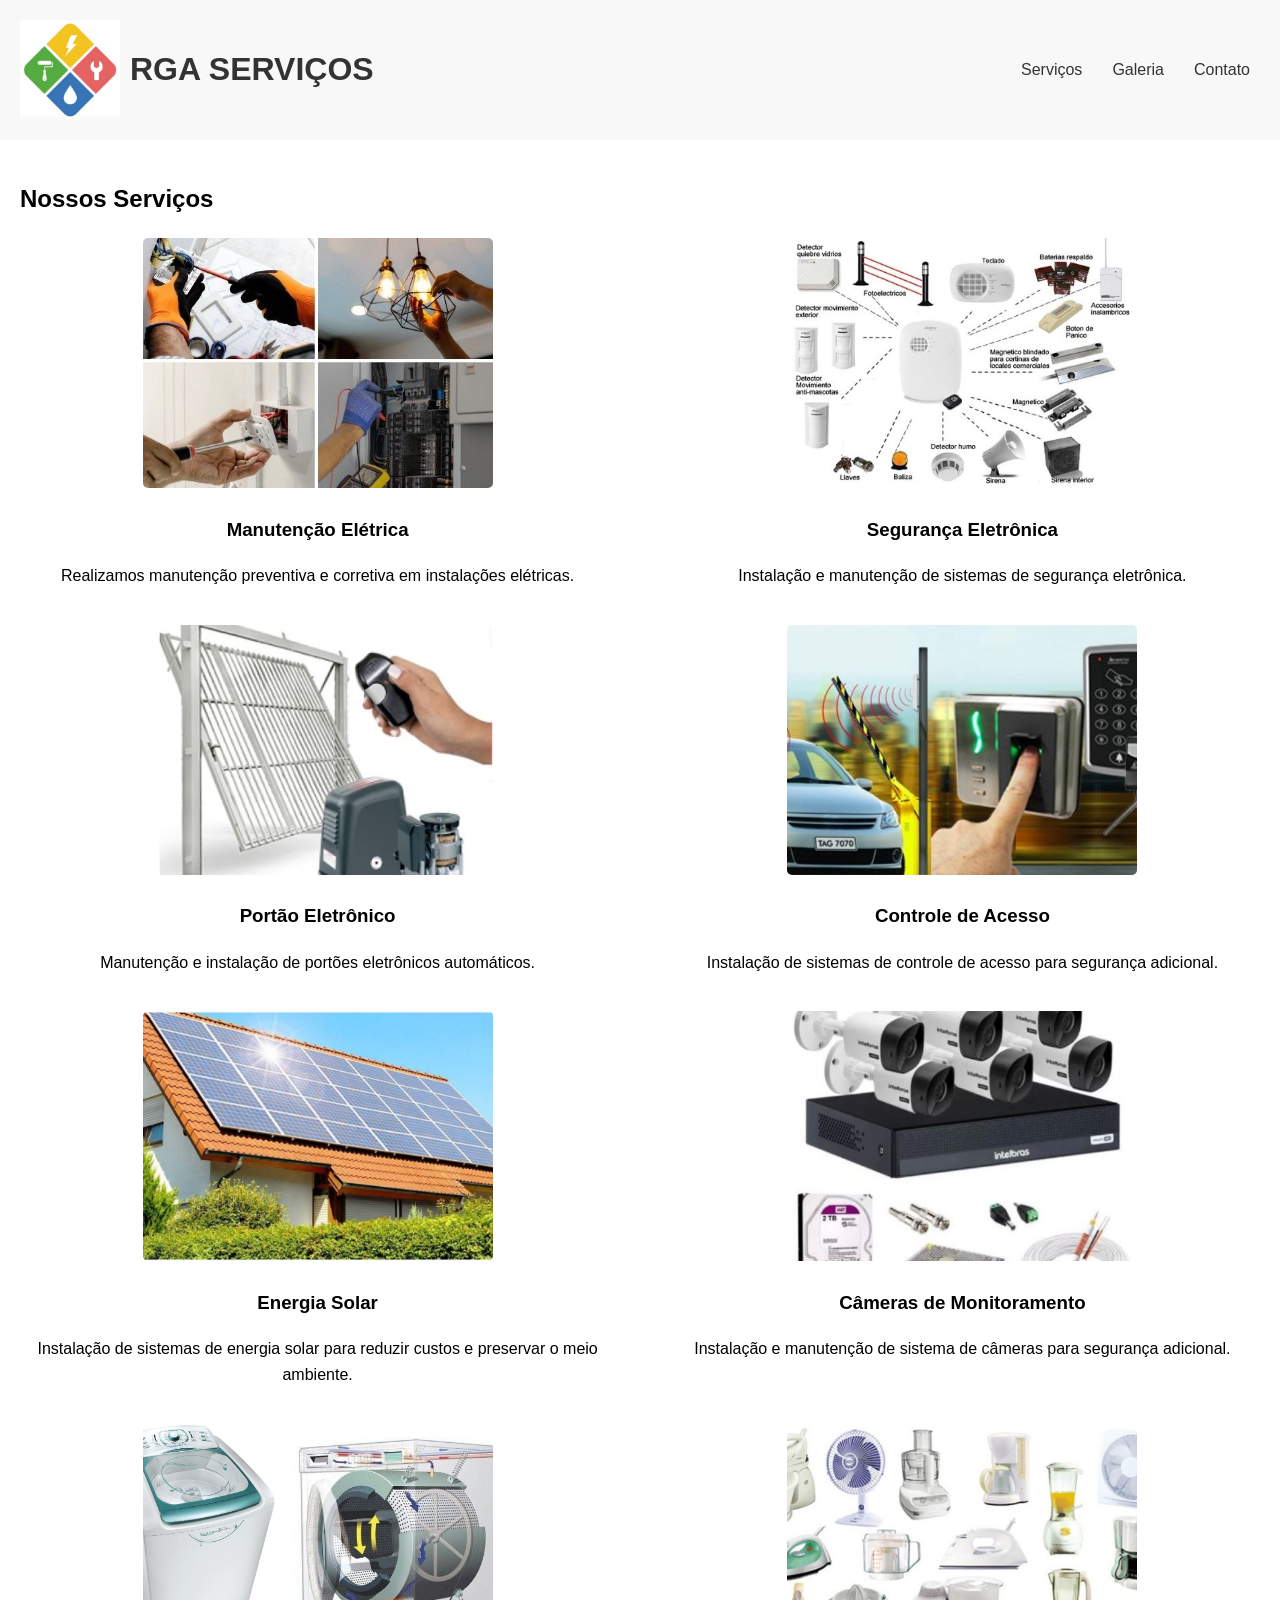
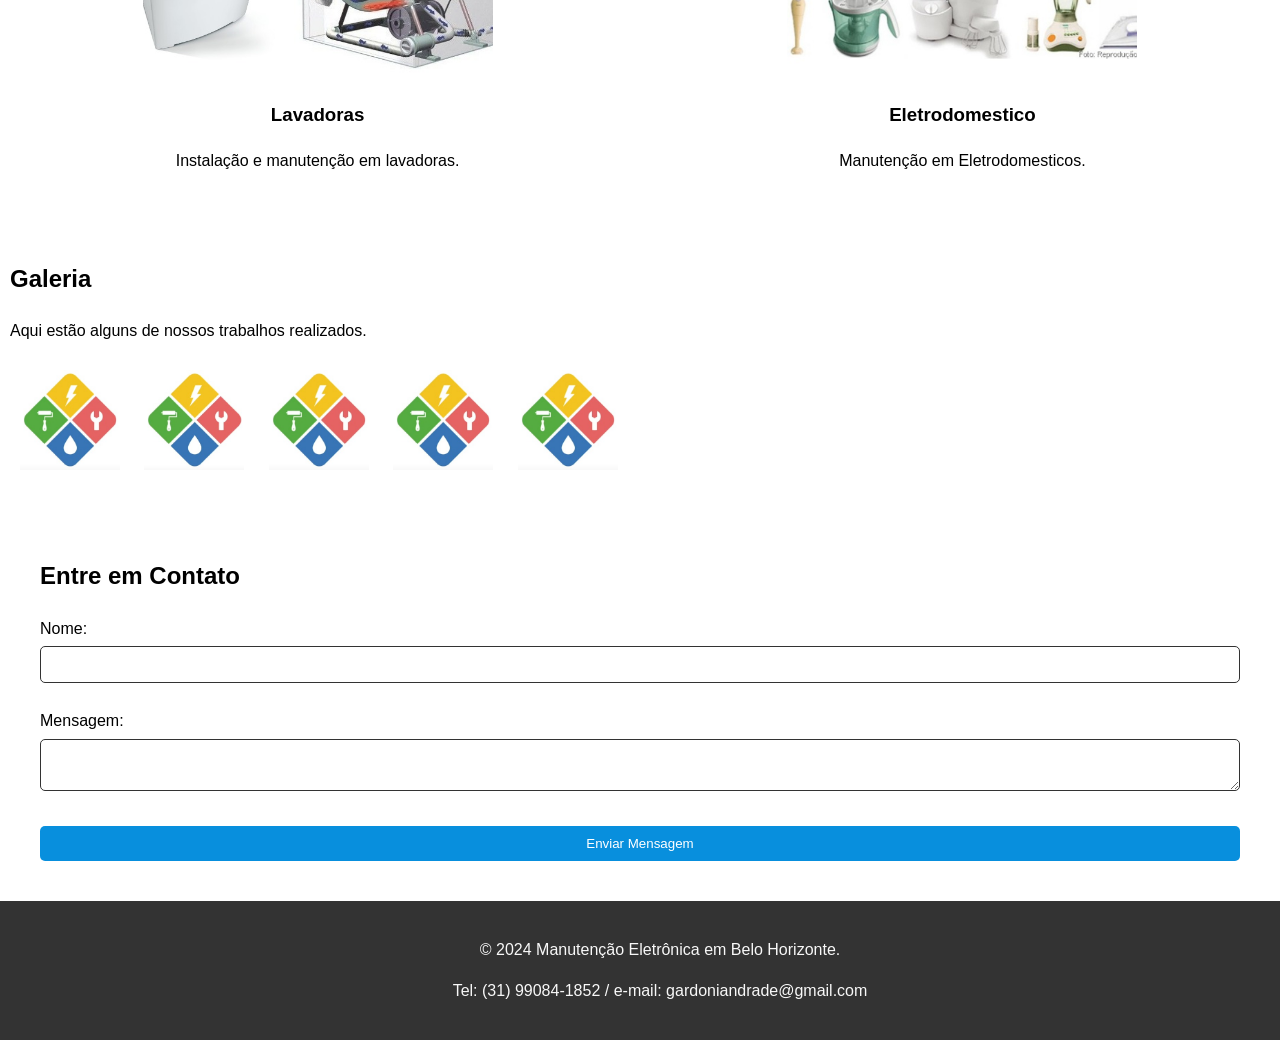
==== index.html @ 77ceaa37 "Add files via upload" ====
<!DOCTYPE html>
<html lang="pt-BR">
<head>
    <meta charset="UTF-8">
    <meta name="viewport" content="width=device-width, initial-scale=1.0">
    <link rel="stylesheet" href="style.css">
    <title>Manutenção Eletrônica</title>
    <script>
        function enviarMensagem(event) {
            event.preventDefault(); // Impede o envio tradicional do formulário

            // Captura os valores dos campos de nome e mensagem
            var nome = document.getElementById('nome').value;
            var mensagem = document.getElementById('mensagem').value;

            // Formata o texto para o link do WhatsApp
            var textoFormatado = encodeURIComponent("Meu nome é " + nome + ". " + mensagem);

            // Define o número de WhatsApp e gera o link com a mensagem
            var numeroWhatsApp = "5531990841852"; // Número com código do país (55) e código de área
            var linkWhatsApp = "https://wa.me/" + numeroWhatsApp + "?text=" + textoFormatado;

            // Redireciona o usuário para o WhatsApp
            window.open(linkWhatsApp, '_blank');

            // Limpar os campos após o envio
            limparCampos();
        }

        function limparCampos() {
            document.getElementById("nome").value = "";
            document.getElementById("mensagem").value = "";
        }
    </script>
</head>
<body>
    <header>
        <div class="logo-container">
            <img src="logo1.png" alt="Logo da Empresa" class="logo" style="width: 100px; height: 100px; object-fit: cover;">
            <h1>RGA SERVIÇOS</h1>
        </div>
        <nav>
            <ul>
                <li><a href="#servicos">Serviços</a></li>
                <li><a href="#galeria">Galeria</a></li>
                <li><a href="#contato">Contato</a></li>
            </ul>
        </nav>
    </header>
    
    <section id="servicos">
        <h2>Nossos Serviços</h2>
        <div class="servicos-container">
            <div class="servico">
                <img src="img01.jpg" alt="Manutenção Elétrica" style="width: 350px; height: 250px; object-fit: cover;">
                <h3>Manutenção Elétrica</h3>
                <p>Realizamos manutenção preventiva e corretiva em instalações elétricas.</p>
            </div>
            <div class="servico">
                <img src="img02.jpg" alt="Segurança Eletrônica" style="width: 350px; height: 250px; object-fit: cover;">
                <h3>Segurança Eletrônica</h3>
                <p>Instalação e manutenção de sistemas de segurança eletrônica.</p>
            </div>
            <div class="servico">
                <img src="img03.jpg" alt="Portão Eletrônico" style="width: 350px; height: 250px; object-fit: cover;">
                <h3>Portão Eletrônico</h3>
                <p>Manutenção e instalação de portões eletrônicos automáticos.</p>
            </div>
            <div class="servico">
                <img src="img04.jpg" alt="Controle de Acesso" style="width: 350px; height: 250px; object-fit: cover;">
                <h3>Controle de Acesso</h3>
                <p>Instalação de sistemas de controle de acesso para segurança adicional.</p>
            </div>
            <div class="servico">
                <img src="img05.jpeg" alt="Energia Solar" style="width: 350px; height: 250px; object-fit: cover;">
                <h3>Energia Solar</h3>
                <p>Instalação de sistemas de energia solar para reduzir custos e preservar o meio ambiente.</p>
            </div>
            <div class="servico">
                <img src="img06.jpg" alt="Câmeras" style="width: 350px; height: 250px; object-fit: cover;">
                <h3>Câmeras de Monitoramento</h3>
                <p>Instalação e manutenção de sistema de câmeras para segurança adicional.</p>
            </div>
            <div class="servico">
                <img src="img07.jpeg" alt="Lavadora" style="width: 350px; height: 250px; object-fit: cover;">
                <h3>Lavadoras</h3>
                <p>Instalação e manutenção em lavadoras.</p>
            </div>

            <div class="servico">
                <img src="img08.jpeg" alt="Eletrodomestico" style="width: 350px; height: 250px; object-fit: cover;">
                <h3>Eletrodomestico</h3>
                <p>Manutenção em Eletrodomesticos.</p>
        </div>
    </section>

    <section id="galeria">
        <h2>Galeria</h2>
        <p>Aqui estão alguns de nossos trabalhos realizados.</p>
        <div class="galeria-imagens">
            <img src="logo1.png" alt="Projeto 1" style="width: 100px; height: 100px; object-fit: cover;">
            <img src="logo1.png" alt="Projeto 2" style="width: 100px; height: 100px; object-fit: cover;">
            <img src="logo1.png" alt="Projeto 3" style="width: 100px; height: 100px; object-fit: cover;">
            <img src="logo1.png" alt="Projeto 4" style="width: 100px; height: 100px; object-fit: cover;">
            <img src="logo1.png" alt="Projeto 5" style="width: 100px; height: 100px; object-fit: cover;">
        </div>
    </section>

    <section id="contato">
        <h2>Entre em Contato</h2>
        <form onsubmit="enviarMensagem(event);">
            <label for="nome">Nome:</label>
            <input type="text" id="nome" name="nome" required>
    
            <label for="mensagem">Mensagem:</label>
            <textarea id="mensagem" name="mensagem" required></textarea>
    
            <button type="submit" class="whatsapp-button">Enviar Mensagem</button>
        </form>
    </section>
    
    <footer>
        <p>&copy; 2024 Manutenção Eletrônica em Belo Horizonte.</p>
        <p>Tel: (31) 99084-1852 / e-mail: gardoniandrade@gmail.com </p>
    </footer>
</body>
</html>
---- style.css ----
body {
    font-family: Arial, sans-serif; /* Define a fonte padrão do site */
    line-height: 1.6; /* Melhora a legibilidade do texto */
    margin: 0; /* Remove margens padrão */
    padding: 0; /* Remove preenchimento padrão */
}


#contato {
    padding: 20px; /* Espaçamento interno */
    margin: 20px; /* Margem externa */
}


header {
    background: #f1efef; /* Cor de fundo do cabeçalho */
    color: #333; /* Cor do texto no cabeçalho */
    padding: 10px 0; /* Espaçamento acima e abaixo do cabeçalho */
    text-align: center; /* Centraliza o texto do cabeçalho */
}


nav ul {
    list-style: none; /* Remove os marcadores da lista */
    padding: 0; /* Remove preenchimento padrão */
}

nav ul li {
    display: inline; /* Exibe os itens da lista em linha */
    margin-right: 10px; /* Espaçamento entre os itens da lista */
}

nav ul li a {
    color: #fff; /* Cor dos links de navegação */
    text-decoration: none; /* Remove o sublinhado dos links */
}

#servicos {
    padding: 20px; /* Espaçamento dentro da seção de serviços */
}

.servicos-container {
    display: flex; /* Ativa o modo flex */
    flex-wrap: wrap; /* Permite que os itens se movam para a próxima linha */
    justify-content: space-between; /* Espaçamento uniforme entre os itens */
}

.servico {
    flex: 0 0 48%; /* Define a largura de cada serviço como 48% */
    margin-bottom: 20px; /* Espaçamento inferior entre os serviços */
    text-align: center; /* Centraliza o texto dentro de cada serviço */
}

.servico img {
    width: 80%; /* A imagem ocupa 100% da largura do contêiner */
    height: auto; /* Mantém a proporção da imagem */
    border-radius: 5px; /* Adiciona cantos arredondados à imagem */
}

#galeria {
    padding: 10px; /* Espaçamento dentro da seção de galeria */
}

.galeria-imagens img {
    width: 100%; /* Cada imagem ocupa 30% da largura do contêiner */
    height: auto; /* Mantém a proporção da imagem */
    margin: 10px; /* Espaçamento entre as imagens da galeria */
}

form {
    display: flex; /* Usa Flexbox para organizar os elementos do formulário */
    flex-direction: column; /* Alinha os elementos do formulário em coluna */
}

form label {
    margin-bottom: 5px; /* Espaço abaixo de cada rótulo de campo */
}

form input, form textarea {
    margin-bottom: 25px; /* Espaço abaixo de cada campo de entrada */
    padding: 10px; /* Preenchimento interno para melhorar a aparência dos campos */
    border: 1px solid #333; /* Borda cinza clara em torno dos campos */
    border-radius: 5px; /* Cantos arredondados para os campos de entrada */
}

button {
    padding: 10px; /* Preenchimento interno para os botões */
    background: #333; /* Cor de fundo escura para os botões */
    color: #fff; /* Cor do texto branca nos botões */
    border: none; /* Remove a borda padrão dos botões */
    border-radius: 5px; /* Cantos arredondados para os botões */
    cursor: pointer; /* Muda o cursor para indicar que o botão é clicável */
}

button:hover {
    background: #555; /* Cor de fundo mais clara quando o botão é passado o mouse */
}

.whatsapp-button {
    padding: 10px; /* Preenchimento interno para o botão do WhatsApp */
    background: #088fdd; /* Cor de fundo do botão do WhatsApp */
    color: #fff; /* Cor do texto branca */
    border: none; /* Remove a borda padrão do botão */
    border-radius: 5px; /* Cantos arredondados para o botão */
    cursor: pointer; /* Muda o cursor para indicar que o botão é clicável */
    text-align: center; /* Centraliza o texto no botão */
    text-decoration: none; /* Remove o sublinhado do link */
    display: inline-block; /* Faz o botão se comportar como um botão */
    margin-top: 10px; /* Espaço acima do botão */
}

.whatsapp-button:hover {
    background: #0dc2c2; /* Cor de fundo mais escura quando o botão é passado o mouse */
}

footer {
    text-align: center; /* Centraliza o texto do rodapé */
    padding: 20px; /* Preenchimento interno para o rodapé */
    background: #333; /* Cor de fundo escura para o rodapé */
    color: #f8f8f8; /* Cor do texto branca */
    position: relative; /* Define a posição relativa do rodapé */
    bottom: 0; /* Posiciona o rodapé no fundo do contêiner pai */
    width: 100%; /* Define a largura do rodapé para 100% do contêiner pai */
}

/* teste */

header {
    display: flex;
    justify-content: space-between; /* Espaça os elementos entre logo e menu */
    align-items: center; /* Centraliza verticalmente */
    padding: 20px 20px; /* Adiciona um pouco de espaçamento */
    background-color: #f8f8f8; /* Cor de fundo da barra superior */
}

.logo-container {
    display: flex;
    align-items: center; /* Alinha o logo e o texto verticalmente */
}

.logo-container h1 {
    margin-left: 10px; /* Espaço entre logo e o nome da empresa */
}

nav ul {
    display: flex;
    list-style: none;
    margin: 0;
    padding: 0;
}

nav ul li {
    margin-left: 20px; /* Espaçamento entre os links */
}

nav ul li a {
    text-decoration: none;
    color: #333;
}

/* ajuste da tela  */

/* Estilos para telas grandes (largura mínima de 769px) */
@media (min-width: 769px) {
    .listagem .listagem-item .imagem-produto:after {
        content: "";
        display: block;
        padding-bottom: 100%;
    }
}

/* Estilos para telas médias (largura máxima de 768px) */
@media (max-width: 768px) {
    .listagem .listagem-item .imagem-produto:after {
        content: "";
        display: block;
        padding-bottom: 100%;
    }
}

/* Estilos para telas pequenas (largura máxima de 600px) */
@media (max-width: 600px) {
    .content {
        padding-bottom: 15vh; /* Ajuste conforme necessário para dispositivos móveis */
    }
    .add-to-cart {
        width: 100%;
        box-sizing: border-box; /* Garante que o preenchimento não aumente a largura total */
    }
    .product-grid {
        grid-template-columns: 1fr; /* Altera para uma coluna em telas pequenas */
    }
    .product {
        padding: 20px; /* Ajusta o padding para telas menores */
    }
    header nav ul {
        flex-direction: column; /* Ajusta o menu de navegação para colunas em telas pequenas */
    }
    header nav ul li {
        display: block; /* Faz com que os itens do menu sejam exibidos como blocos */
        margin-bottom: 10px; /* Adiciona espaço entre os itens do menu */
    }
    .footer-bar {
        font-size: 0.8em; /* Reduz o tamanho da fonte no rodapé para telas pequenas */
    }
}
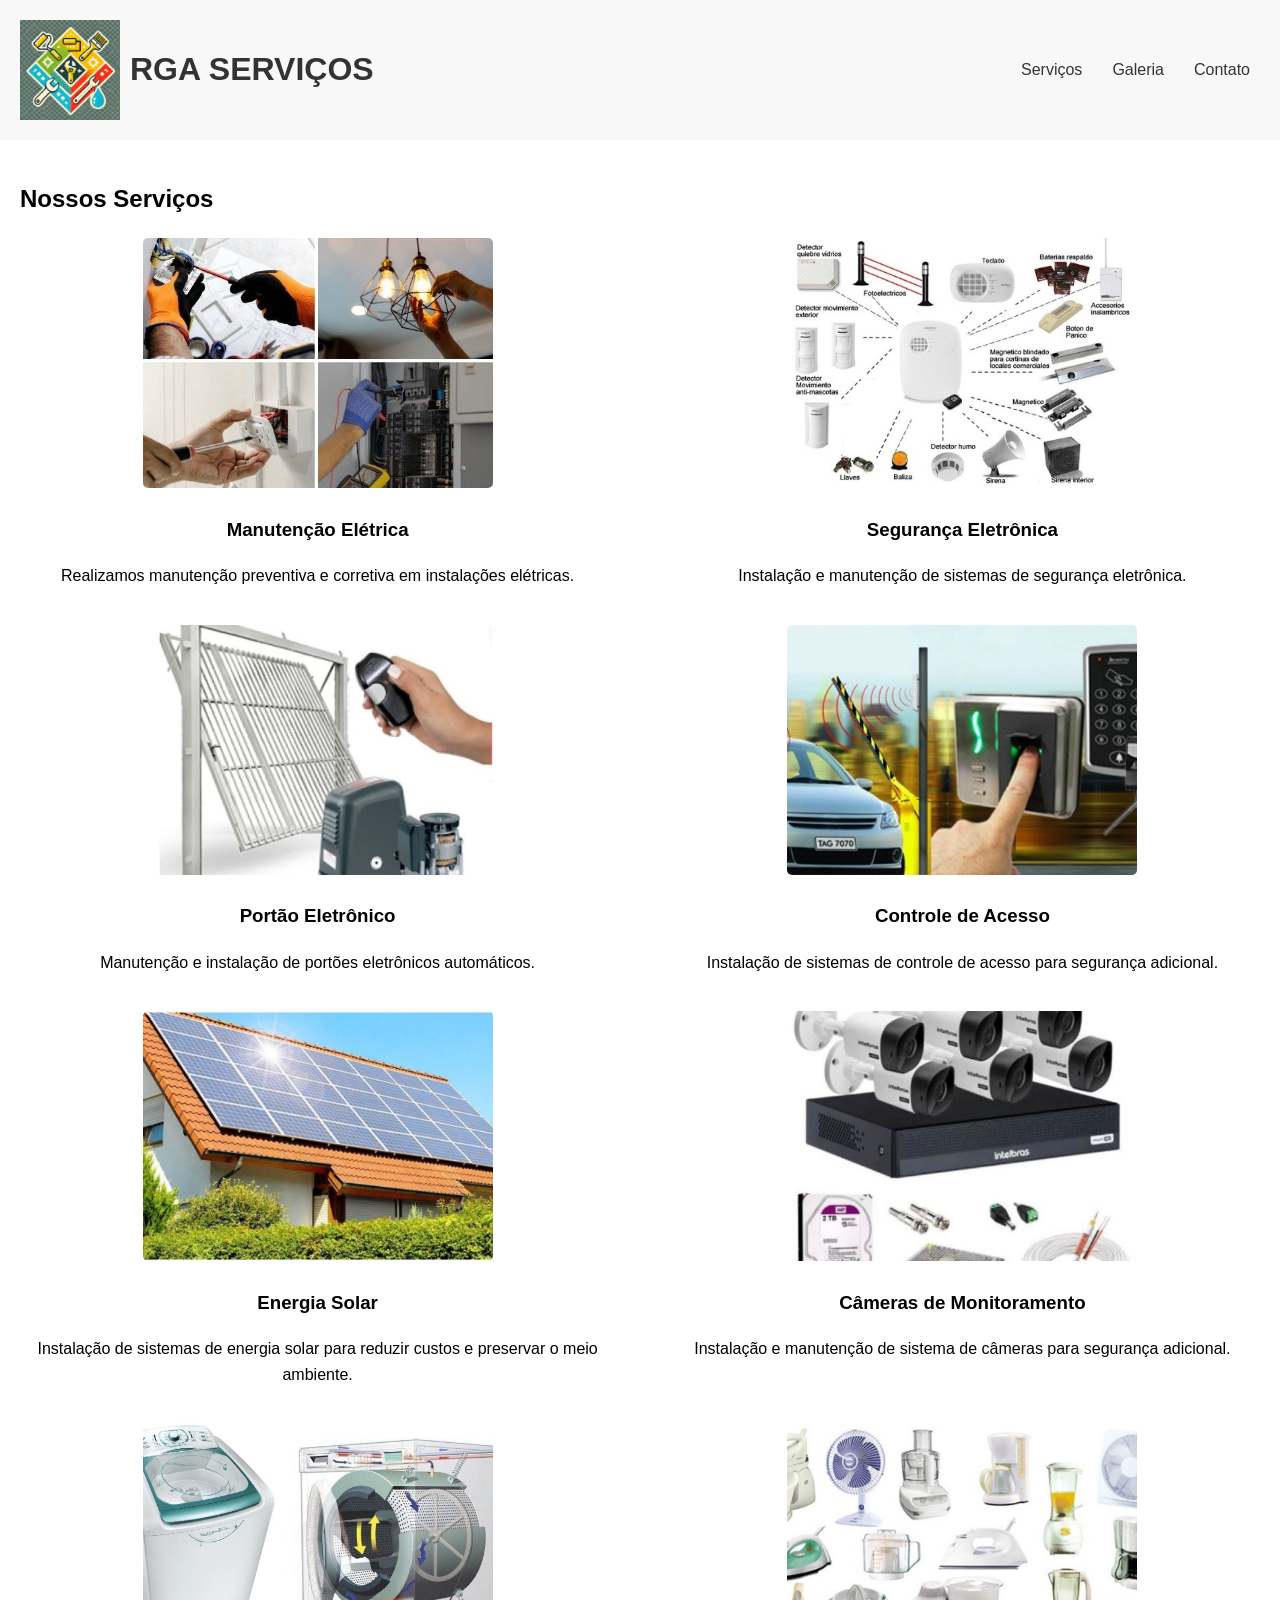
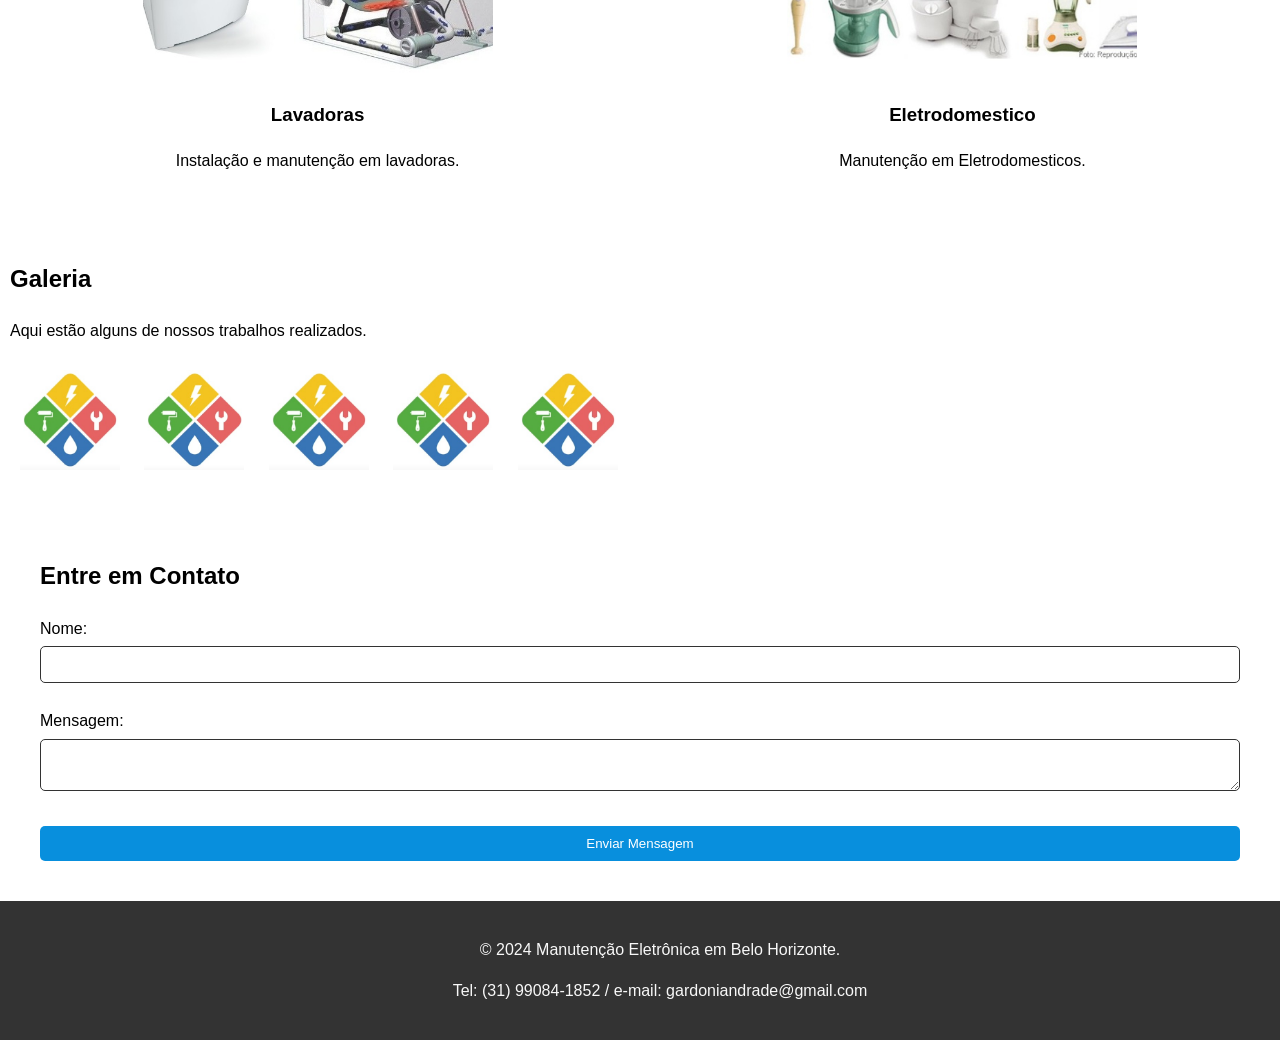
==== commit c5bfa20c: "Update index.html" ====
--- a/index.html
+++ b/index.html
@@ -36,7 +36,7 @@
 <body>
     <header>
         <div class="logo-container">
-            <img src="logo1.png" alt="Logo da Empresa" class="logo" style="width: 100px; height: 100px; object-fit: cover;">
+            <img src="logo.webp" alt="Logo da Empresa" class="logo" style="width: 100px; height: 100px; object-fit: cover;">
             <h1>RGA SERVIÇOS</h1>
         </div>
         <nav>
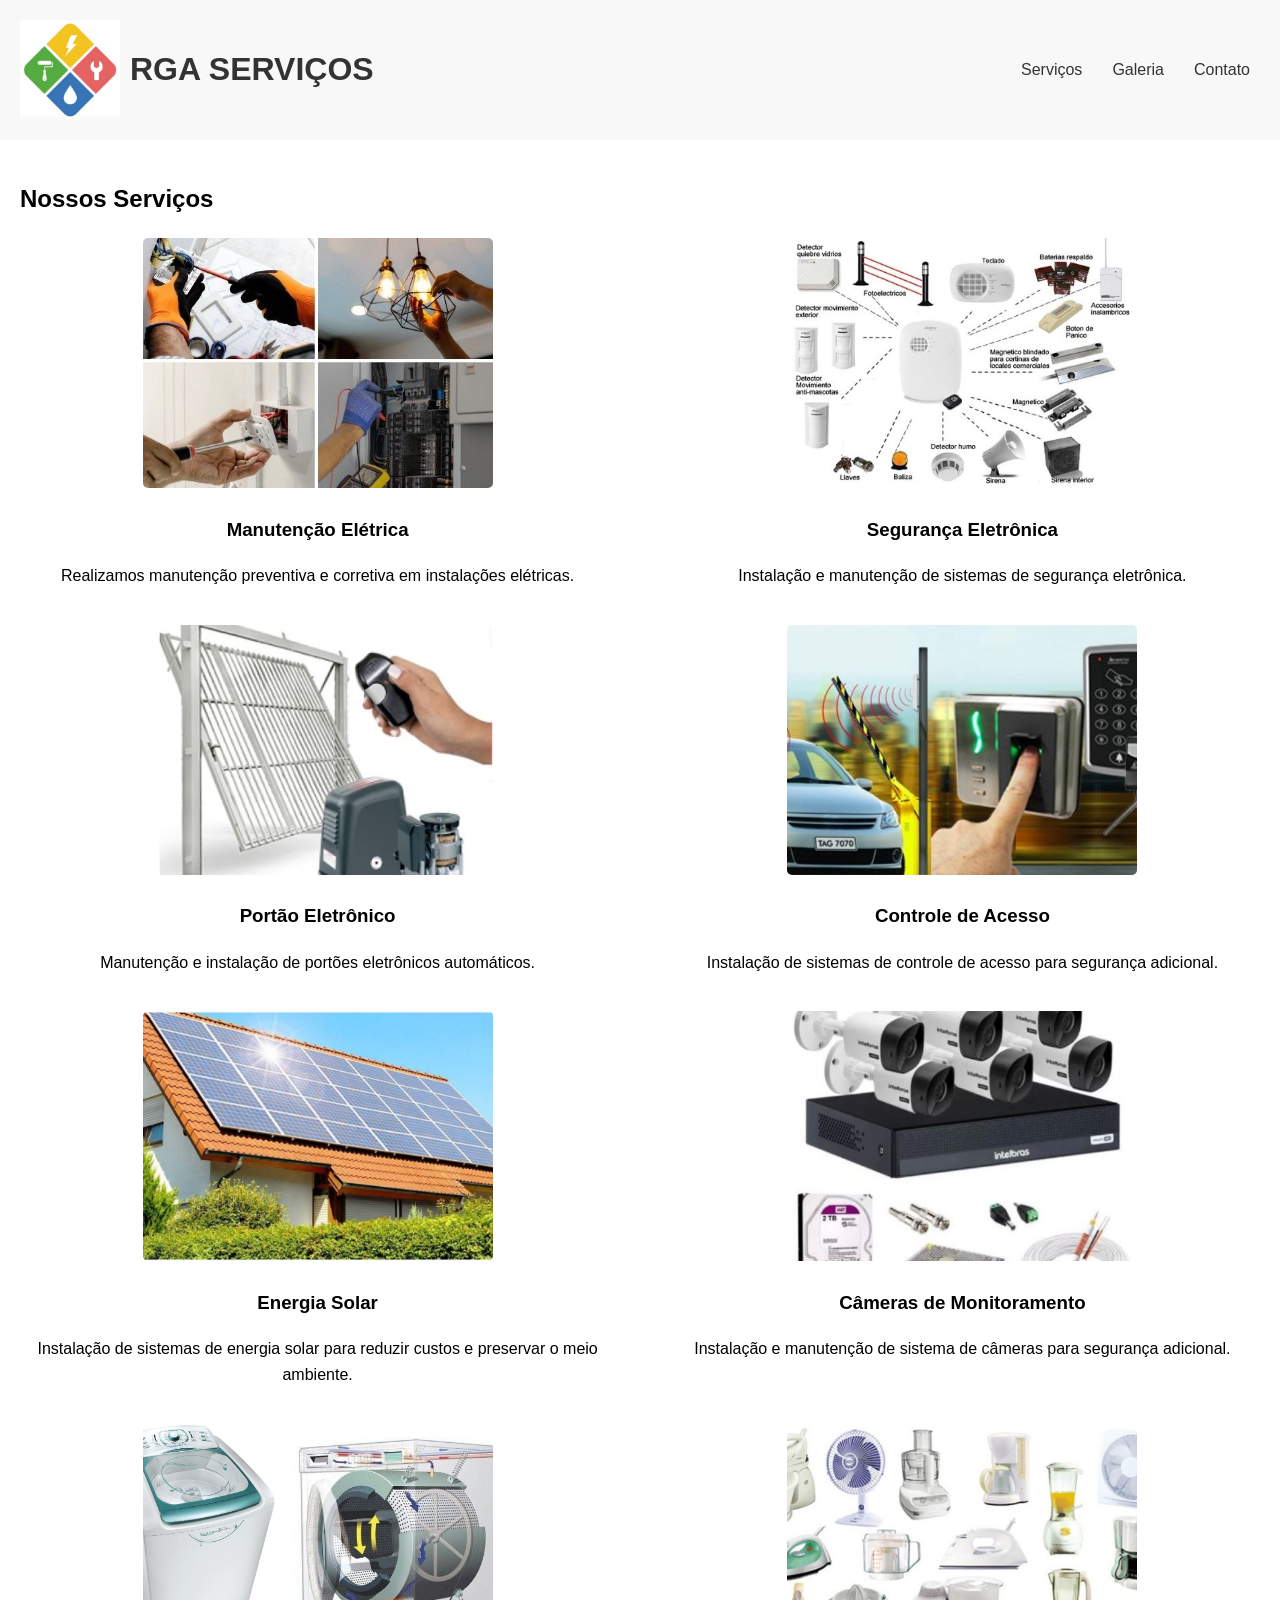
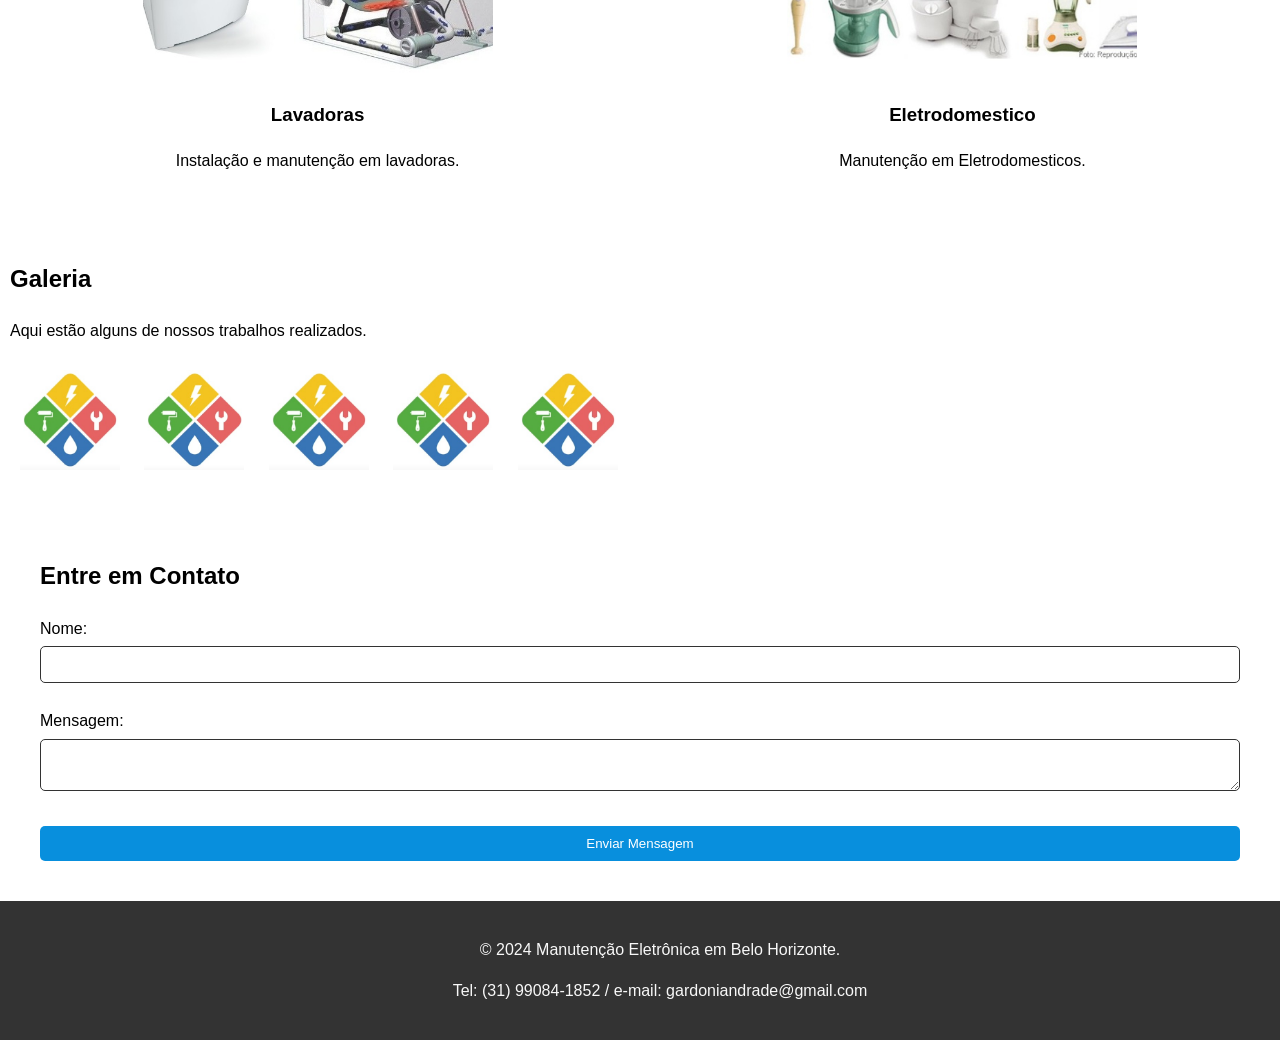
==== commit 2f66fbc0: "Update index.html" ====
--- a/index.html
+++ b/index.html
@@ -36,7 +36,7 @@
 <body>
     <header>
         <div class="logo-container">
-            <img src="logo.webp" alt="Logo da Empresa" class="logo" style="width: 100px; height: 100px; object-fit: cover;">
+            <img src="logo1.png" alt="Logo da Empresa" class="logo" style="width: 100px; height: 100px; object-fit: cover;">
             <h1>RGA SERVIÇOS</h1>
         </div>
         <nav>
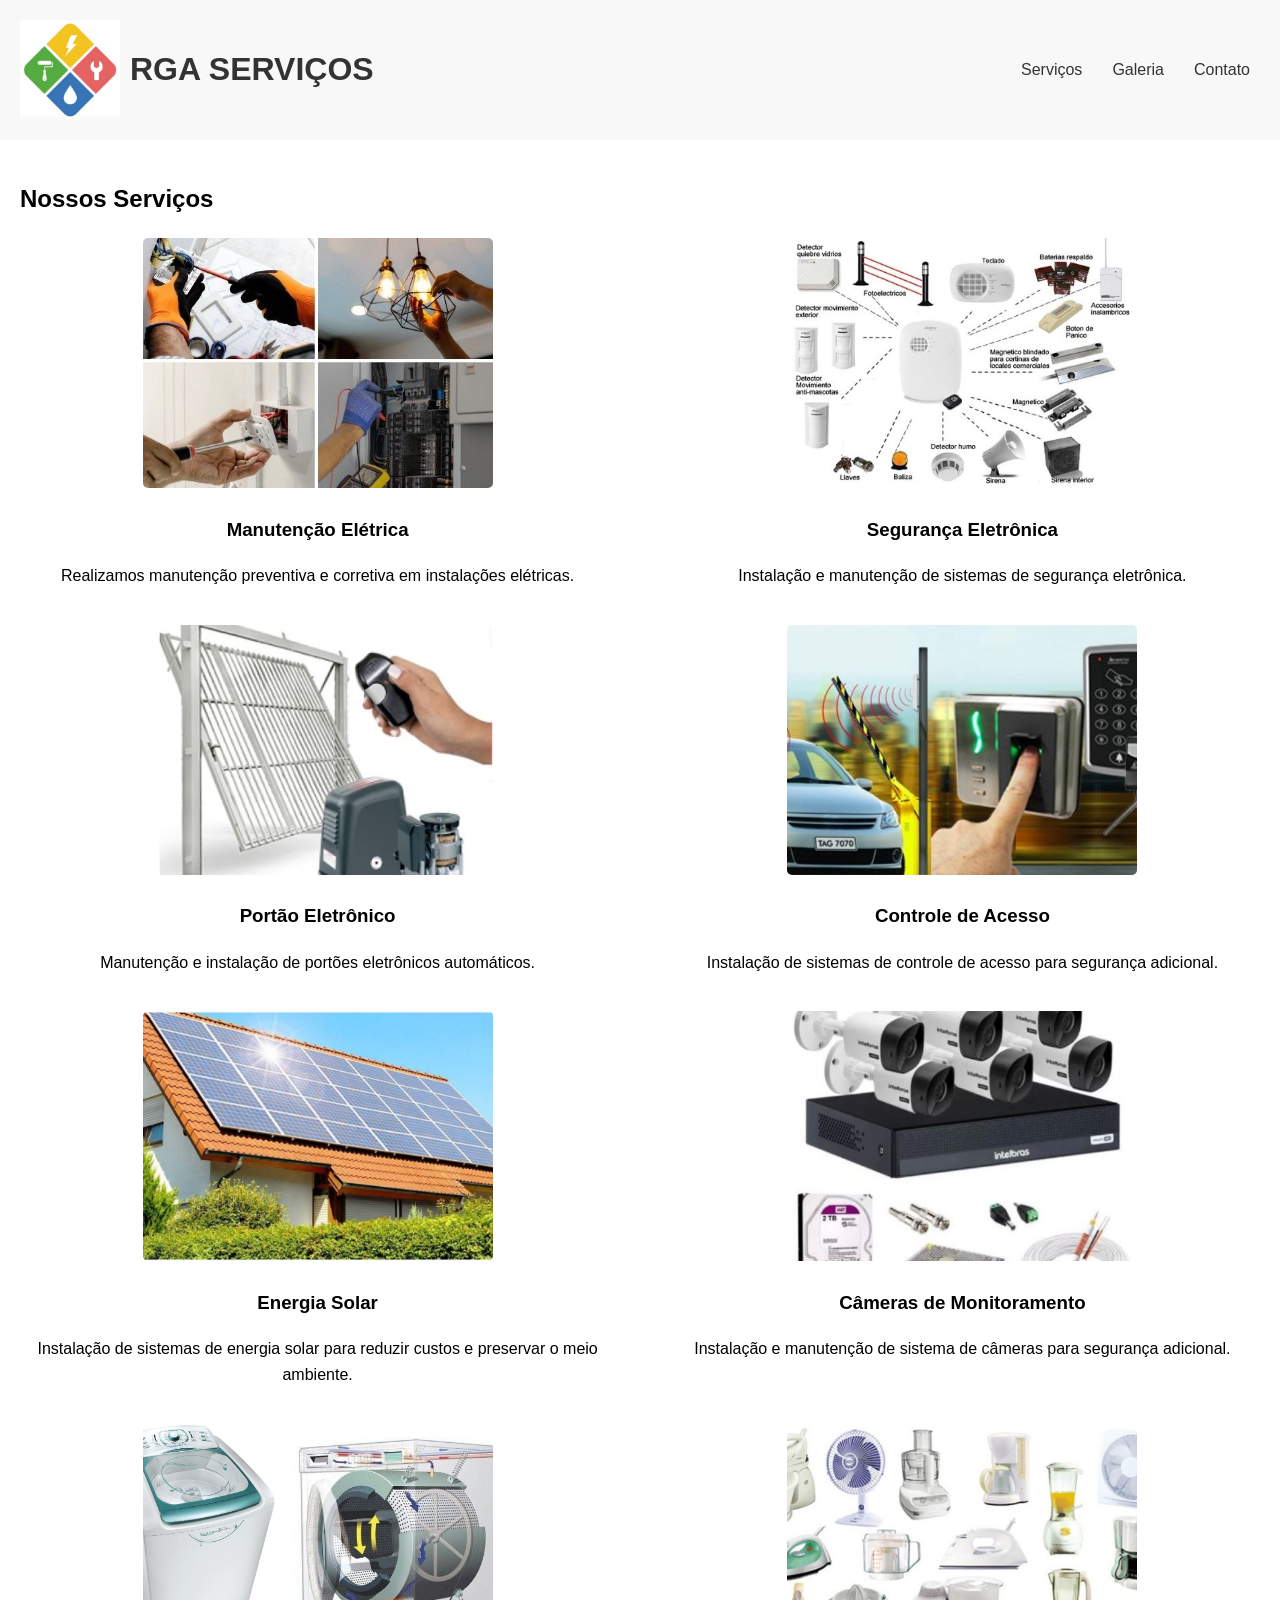
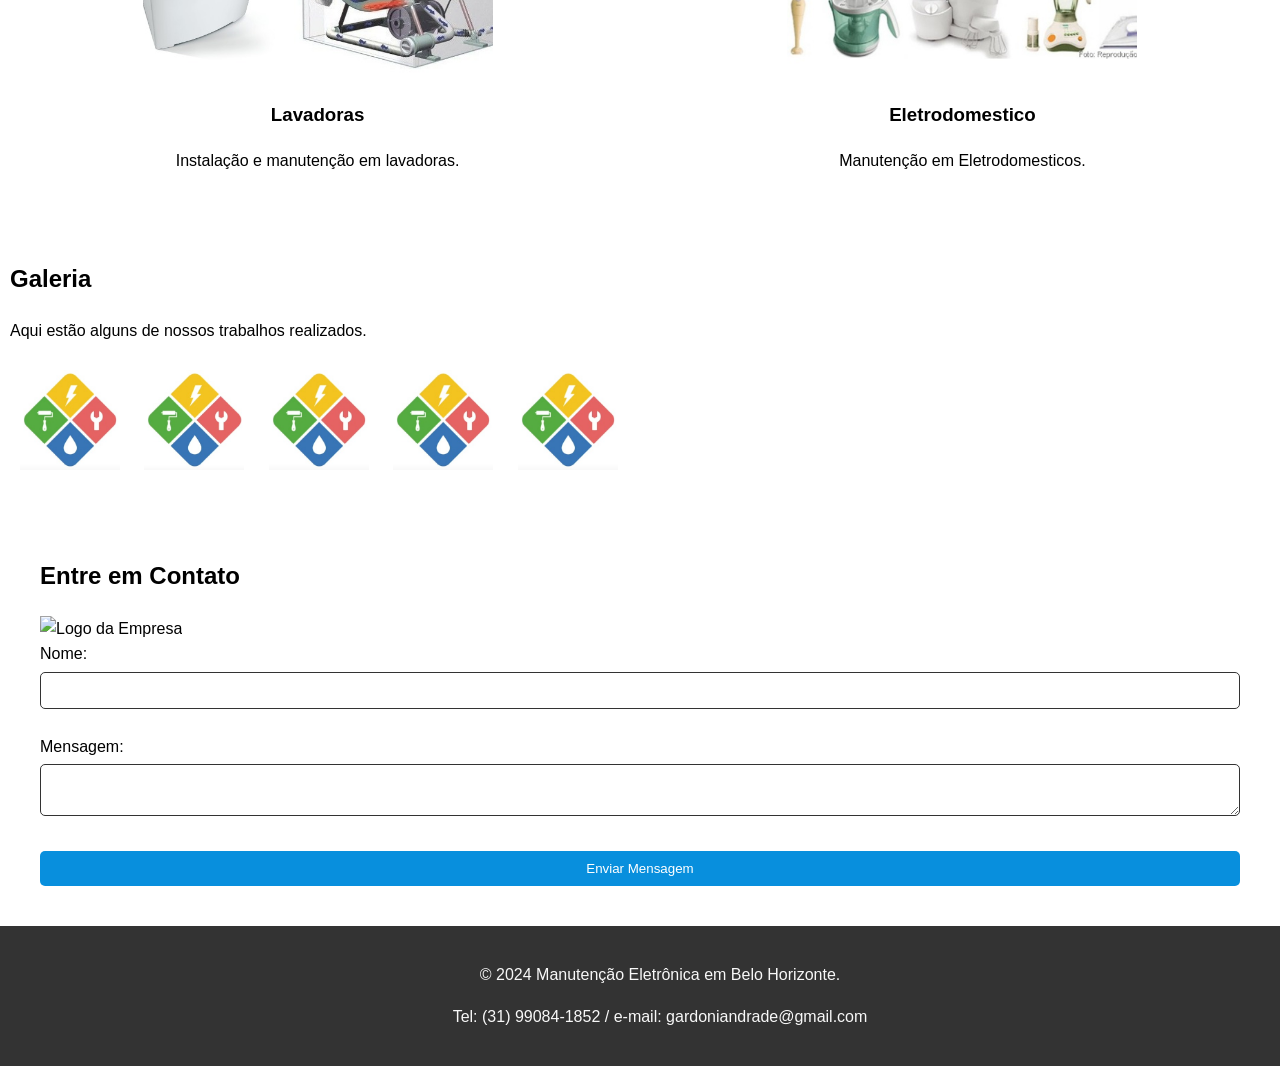
==== commit b9773476: "Update index.html" ====
--- a/index.html
+++ b/index.html
@@ -108,6 +108,7 @@
 
     <section id="contato">
         <h2>Entre em Contato</h2>
+        <img src="qrcode.png" alt="Logo da Empresa" class="logo" style="width: 100px; height: 100px; object-fit: cover;">
         <form onsubmit="enviarMensagem(event);">
             <label for="nome">Nome:</label>
             <input type="text" id="nome" name="nome" required>
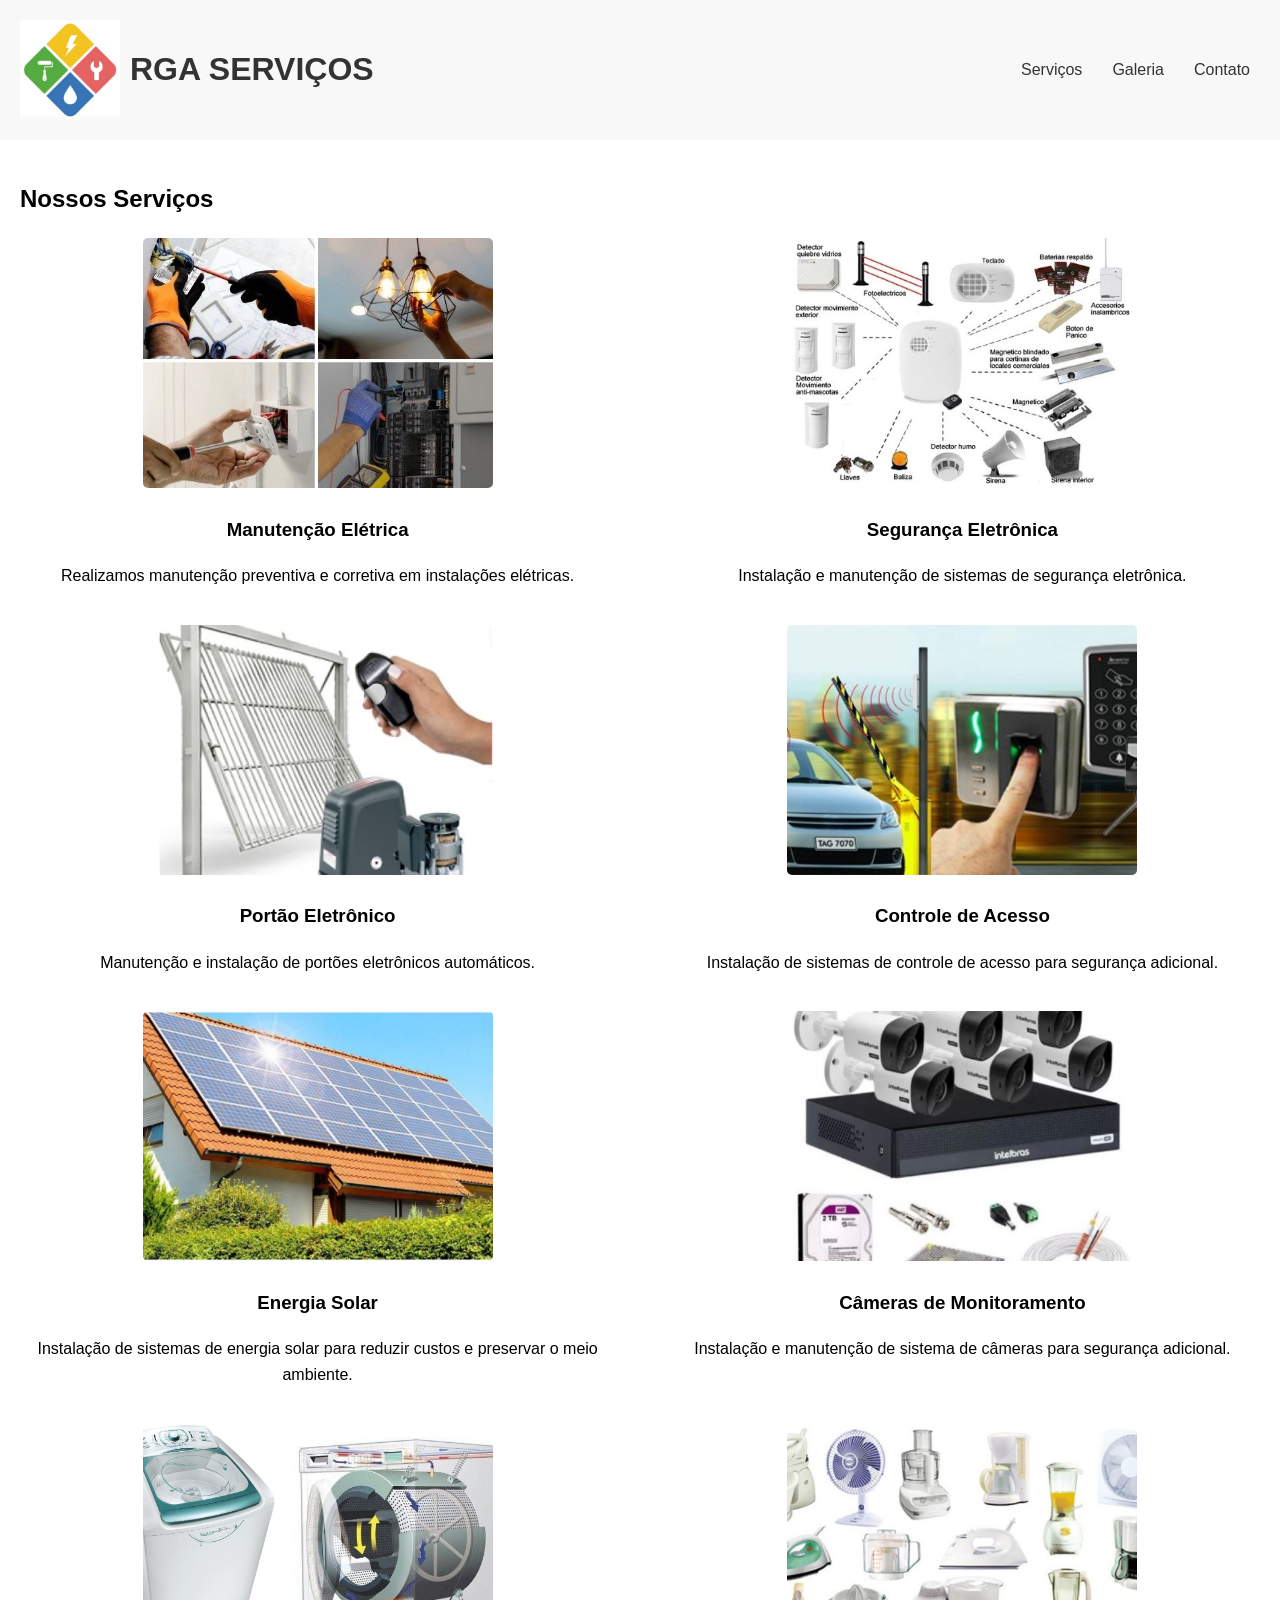
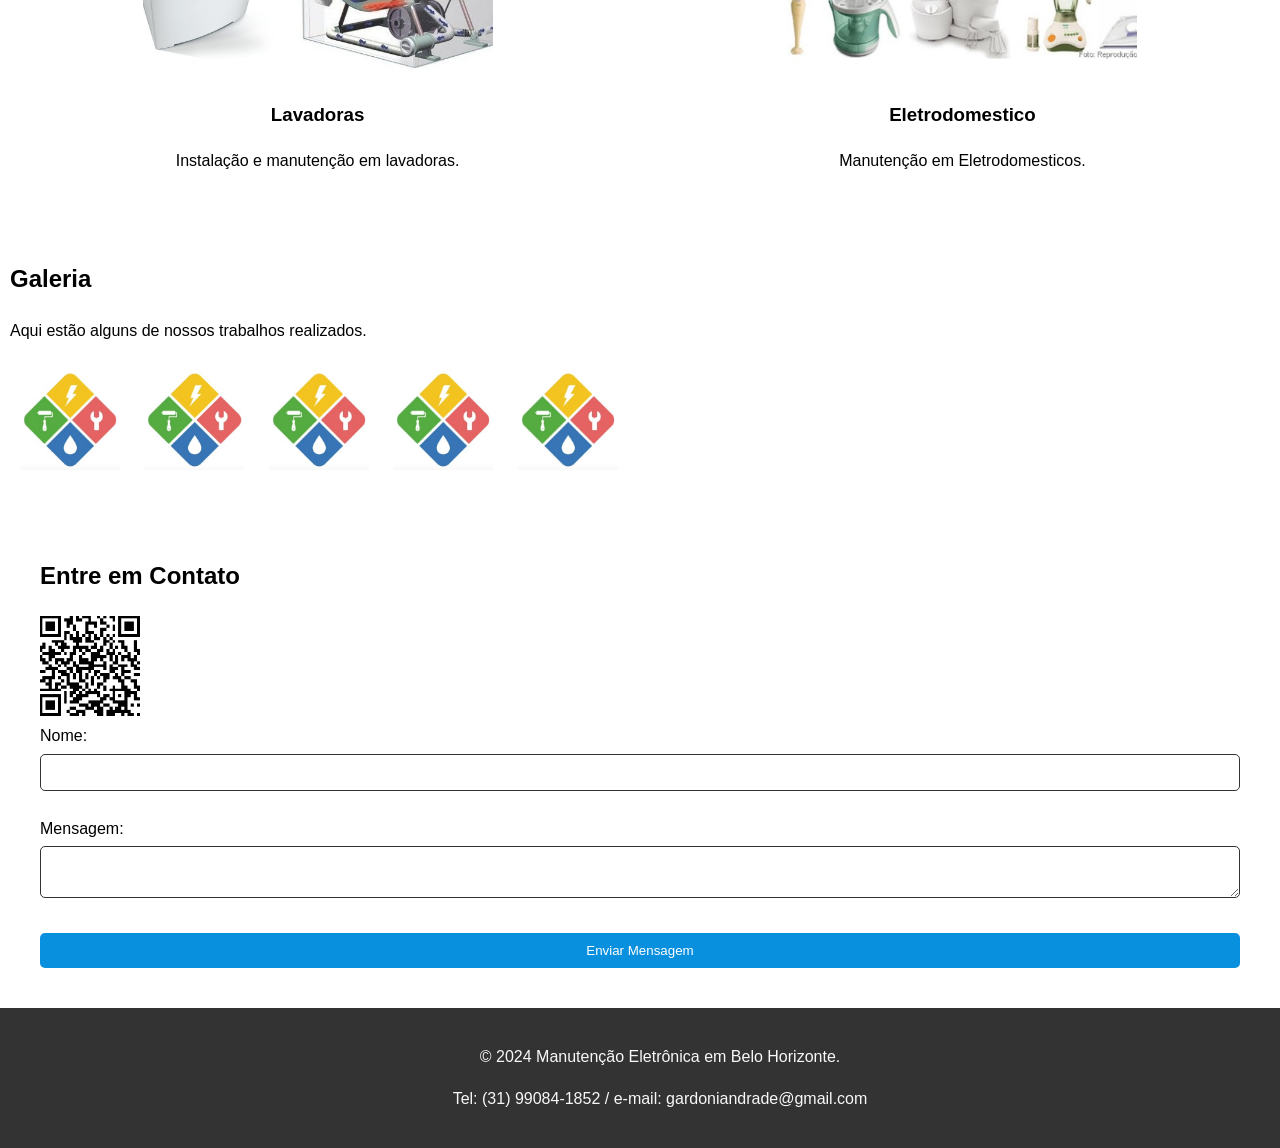
==== commit 86d33c38: "Update index.html" ====
--- a/index.html
+++ b/index.html
@@ -108,7 +108,7 @@
 
     <section id="contato">
         <h2>Entre em Contato</h2>
-        <img src="qrcode.png" alt="Logo da Empresa" class="logo" style="width: 100px; height: 100px; object-fit: cover;">
+        <img src="img08.png" alt="Logo da Empresa" class="logo" style="width: 100px; height: 100px; object-fit: cover;">
         <form onsubmit="enviarMensagem(event);">
             <label for="nome">Nome:</label>
             <input type="text" id="nome" name="nome" required>
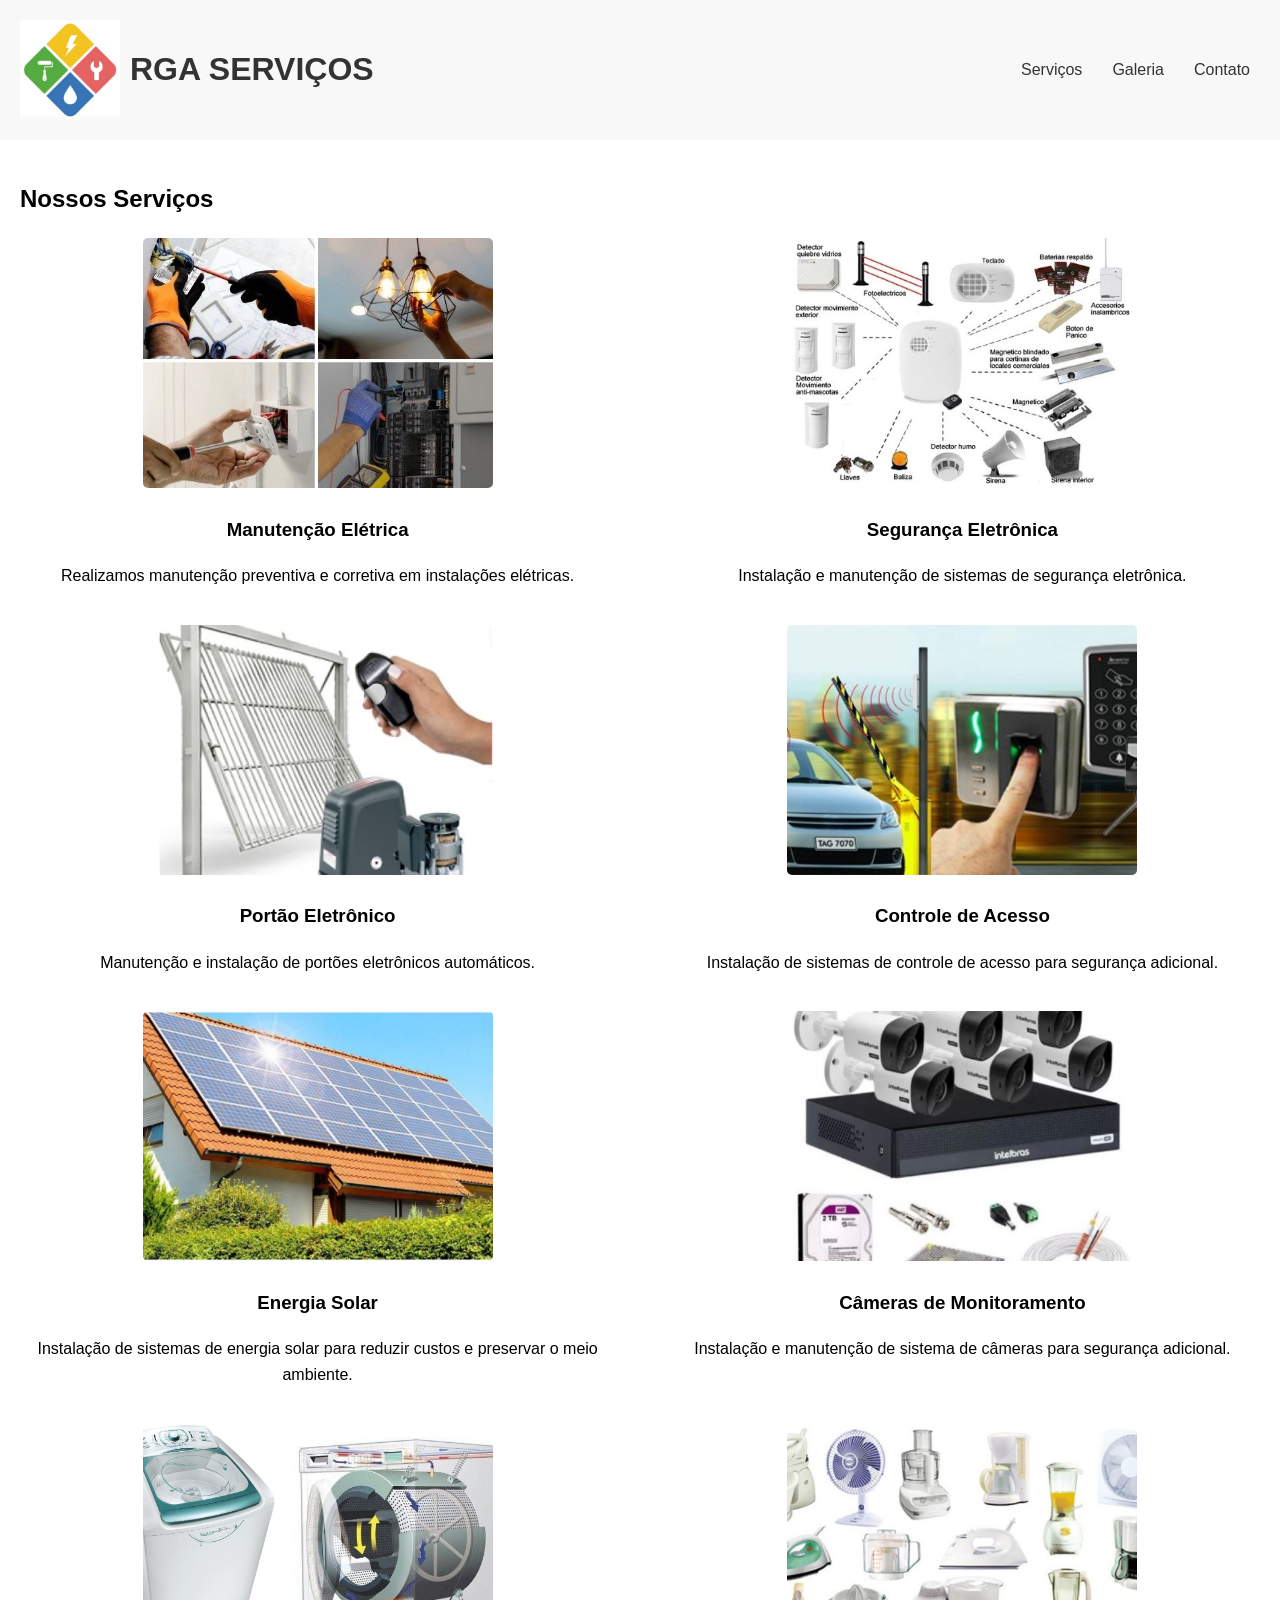
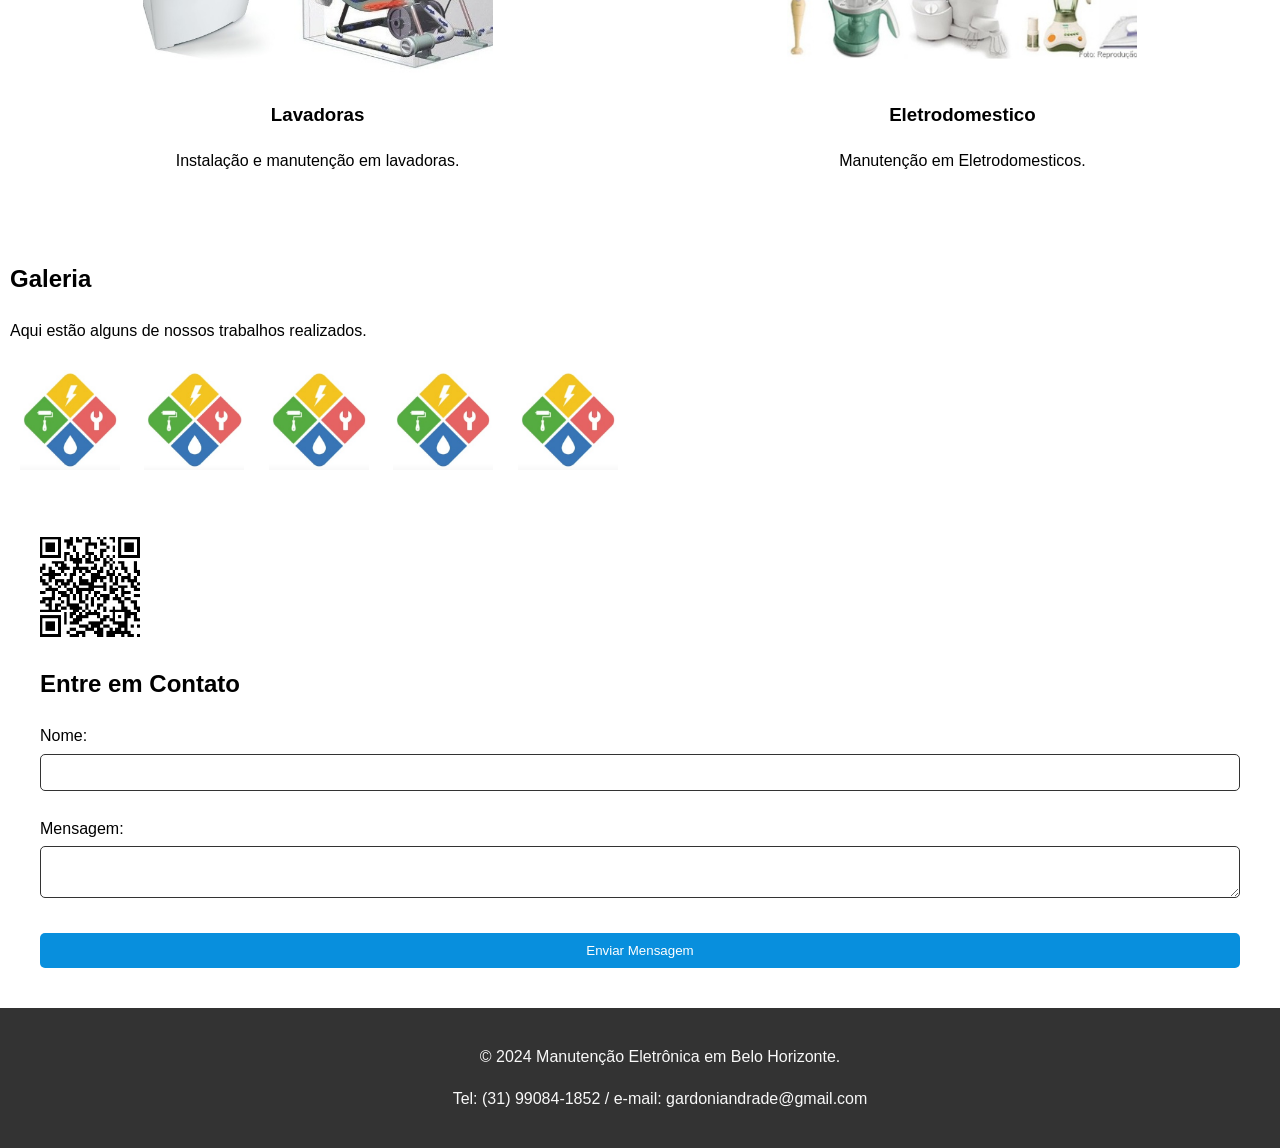
==== commit 794b9250: "Update index.html" ====
--- a/index.html
+++ b/index.html
@@ -107,8 +107,8 @@
     </section>
 
     <section id="contato">
+        <img src="img08.png" alt="Código QR Scanner" class="logo" style="width: 100px; height: 100px; object-fit: cover;">
         <h2>Entre em Contato</h2>
-        <img src="img08.png" alt="Logo da Empresa" class="logo" style="width: 100px; height: 100px; object-fit: cover;">
         <form onsubmit="enviarMensagem(event);">
             <label for="nome">Nome:</label>
             <input type="text" id="nome" name="nome" required>
